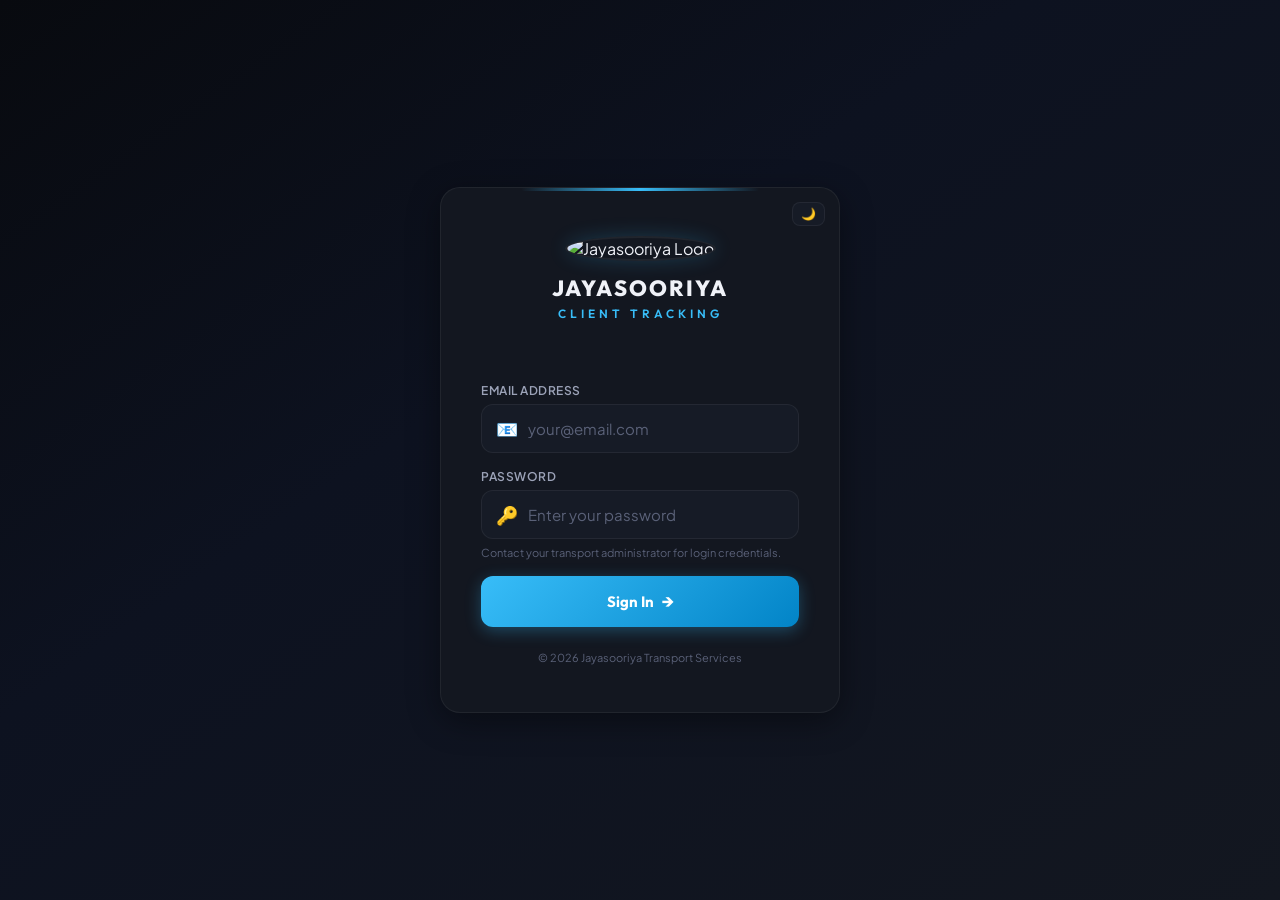
==== client.html @ 134bab6a "Add Client Tracking app and Admin Panel control module" ====
<!DOCTYPE html>
<html lang="en">
<head>
    <meta charset="UTF-8">
    <meta name="viewport" content="width=device-width, initial-scale=1.0, maximum-scale=1.0, user-scalable=no, viewport-fit=cover">
    <meta name="apple-mobile-web-app-capable" content="yes">
    <meta name="mobile-web-app-capable" content="yes">
    <meta name="apple-mobile-web-app-status-bar-style" content="black-translucent">
    <meta name="theme-color" content="#080A0F">
    <meta name="description" content="Jayasooriya Transport — Client Tracking Portal. Track your shipments and lorry arrivals in real-time.">
    <title>Jayasooriya Transport — Client Tracking</title>

    <!-- Google Fonts -->
    <link rel="preconnect" href="https://fonts.googleapis.com">
    <link rel="preconnect" href="https://fonts.gstatic.com" crossorigin>
    <link href="https://fonts.googleapis.com/css2?family=Outfit:wght@400;500;600;700;800;900&family=Plus+Jakarta+Sans:wght@300;400;500;600;700;800&display=swap" rel="stylesheet">

    <!-- Leaflet Map CSS -->
    <link rel="stylesheet" href="https://cdn.jsdelivr.net/npm/leaflet@1.9.4/dist/leaflet.css"/>

    <!-- Client App Stylesheet -->
    <link rel="stylesheet" href="client-styles.css">

    <!-- Wialon Remote API SDK -->
    <script src="https://hst-api.wialon.com/wsdk/script/wialon.js"></script>

    <!-- PWA Manifest & Icons -->
    <link rel="manifest" href="client-manifest.json">
    <link rel="icon" type="image/png" href="https://i.postimg.cc/15hFLyyD/New-Logo-White-BG.png">
    <link rel="apple-touch-icon" href="https://i.postimg.cc/15hFLyyD/New-Logo-White-BG.png">
</head>
<body class="dark-mode">

    <!-- Offline Warning Banner -->
    <div id="offlineWarningBanner" class="offline-banner hidden">
        ⚠️ You are offline. Displaying cached information.
    </div>

    <!-- ==================== LOGIN VIEW ==================== -->
    <div id="loginView" class="view active">
        <div class="login-wrapper">
            <div class="login-card">
                <div class="login-lang-toggle-wrap">
                    <button id="loginThemeToggle" class="theme-toggle-btn" onclick="toggleTheme()">🌙</button>
                </div>

                <div class="login-header">
                    <img src="https://i.postimg.cc/15hFLyyD/New-Logo-White-BG.png" alt="Jayasooriya Logo" class="login-logo">
                    <h1>JAYASOORIYA</h1>
                    <h2>CLIENT TRACKING</h2>
                </div>

                <form id="clientLoginForm" class="login-form">
                    <div id="loginError" class="login-error-msg"></div>

                    <div class="input-group">
                        <label for="loginEmail">Email Address</label>
                        <div class="input-with-icon">
                            <span class="input-icon">📧</span>
                            <input type="email" id="loginEmail" placeholder="your@email.com" required autocomplete="email">
                        </div>
                    </div>

                    <div class="input-group">
                        <label for="loginPassword">Password</label>
                        <div class="input-with-icon">
                            <span class="input-icon">🔑</span>
                            <input type="password" id="loginPassword" placeholder="Enter your password" required autocomplete="current-password">
                        </div>
                        <span class="helper-text">Contact your transport administrator for login credentials.</span>
                    </div>

                    <button type="submit" class="btn btn-primary btn-block">
                        <span>Sign In</span>
                        <span class="btn-arrow">→</span>
                    </button>
                </form>

                <div class="login-footer">
                    <p>© 2026 Jayasooriya Transport Services</p>
                </div>
            </div>
        </div>
    </div>

    <!-- ==================== MAIN APP VIEW ==================== -->
    <div id="appView" class="view">

        <!-- App Header -->
        <header class="app-header">
            <div class="header-top-row">
                <div class="client-profile">
                    <div class="client-avatar" id="clientAvatarIcon">📦</div>
                    <div class="client-info">
                        <span class="client-label">CLIENT PORTAL</span>
                        <span class="client-name-display" id="clientNameDisplay">Loading...</span>
                    </div>
                </div>
                <div class="header-brand">
                    <span class="brand-main">JAYASOORIYA</span>
                    <span class="brand-sub">TRANSPORT</span>
                </div>
            </div>
            <div class="header-action-bar">
                <button class="header-action-btn" onclick="refreshAllData()">
                    <span class="btn-icon">🔄</span>
                    <span>Refresh</span>
                </button>
                <button class="header-action-btn" onclick="toggleTheme()">
                    <span class="btn-icon" id="themeToggleIcon">🌙</span>
                    <span>Theme</span>
                </button>
                <button class="header-action-btn" onclick="confirmLogout()">
                    <span class="btn-icon">🚪</span>
                    <span>Logout</span>
                </button>
            </div>
        </header>

        <!-- Route Tabs -->
        <div class="route-tabs-section">
            <div class="route-tabs" id="routeTabsContainer">
                <button class="route-tab active" data-route="all">All Routes</button>
                <!-- Dynamic route tabs injected here -->
            </div>
        </div>

        <!-- Content Pages -->

        <!-- === TIMELINE PAGE === -->
        <div id="timelinePage" class="content-page active">
            <!-- Vehicle Filter -->
            <div class="vehicle-filter-row" id="vehicleFilterRow">
                <button class="vehicle-chip active" data-vehicle="all">All Vehicles</button>
                <!-- Dynamic vehicle chips -->
            </div>

            <!-- Timeline Section -->
            <div class="timeline-section">
                <div class="section-title">📍 Drop Point Timeline</div>

                <div class="timeline-date-nav">
                    <button class="date-nav-btn" onclick="navigateDate(-1)">◀</button>
                    <span class="date-nav-label" id="timelineDateLabel">Today</span>
                    <button class="date-nav-btn" onclick="navigateDate(1)">▶</button>
                </div>

                <div id="timelineContainer">
                    <div class="loading-state">
                        <div class="loading-icon">🛰️</div>
                        <div>Connecting to GPS tracking...</div>
                    </div>
                </div>
            </div>
        </div>

        <!-- === MAP PAGE === -->
        <div id="mapPage" class="content-page">
            <div class="map-section">
                <div class="section-title">🗺️ Live Vehicle Map</div>
                <div class="map-container">
                    <div id="clientMap"></div>
                    <button class="map-overlay-btn map-fit-btn" onclick="fitMapToVehicles()">
                        🎯 Fit All
                    </button>
                </div>
            </div>

            <!-- Vehicles Section -->
            <div class="vehicles-section">
                <div class="section-title">🚛 Assigned Vehicles</div>
                <div id="vehiclesListContainer">
                    <div class="loading-state">
                        <div class="loading-icon">🔄</div>
                        <div>Loading vehicle data...</div>
                    </div>
                </div>
            </div>
        </div>

        <!-- === HISTORY PAGE === -->
        <div id="historyPage" class="content-page">
            <div class="history-section">
                <div class="section-title">📋 Event History (Last 7 Days)</div>
                <div id="historyContainer">
                    <div class="loading-state">
                        <div class="loading-icon">🔄</div>
                        <div>Loading history...</div>
                    </div>
                </div>
            </div>
        </div>

        <!-- Bottom Navigation -->
        <nav class="bottom-nav">
            <button class="nav-tab active" data-page="timelinePage" onclick="switchClientPage('timelinePage', this)">
                <span class="nav-icon">📍</span>
                <span>Timeline</span>
            </button>
            <button class="nav-tab" data-page="mapPage" onclick="switchClientPage('mapPage', this)">
                <span class="nav-icon">🗺️</span>
                <span>Map</span>
            </button>
            <button class="nav-tab" data-page="historyPage" onclick="switchClientPage('historyPage', this)">
                <span class="nav-icon">📋</span>
                <span>History</span>
            </button>
        </nav>
    </div>

    <!-- Leaflet JS -->
    <script src="https://cdn.jsdelivr.net/npm/leaflet@1.9.4/dist/leaflet.js"></script>

    <!-- Supabase JS -->
    <script src="https://cdn.jsdelivr.net/npm/@supabase/supabase-js@2"></script>

    <!-- Client App Logic -->
    <script src="client.js?v=1"></script>
</body>
</html>
---- client-styles.css ----
/* ============================================================
   CLIENT TRACKING APP — Premium Dark Theme
   Jayasooriya Transport — Client Partner Portal
   ============================================================ */

/* ── CSS Variables ── */
:root {
    --font-display: 'Outfit', 'Plus Jakarta Sans', sans-serif;
    --font-sans: 'Plus Jakarta Sans', 'Inter', system-ui, sans-serif;

    /* Dark Mode (default) */
    --bg-primary: #080A0F;
    --bg-secondary: #0D1017;
    --bg-card: #131720;
    --bg-card-hover: #1A1F2E;
    --bg-input: #161B26;
    --bg-modal: #111621;

    --surface-border: rgba(255, 255, 255, 0.06);
    --surface-border-hover: rgba(255, 255, 255, 0.12);

    --text-primary: #F0F2F8;
    --text-secondary: #9CA3B8;
    --text-muted: #5A6178;

    --brand-red: #D1001F;
    --brand-red-glow: rgba(209, 0, 31, 0.25);
    --accent-blue: #38BDF8;
    --accent-blue-glow: rgba(56, 189, 248, 0.2);
    --accent-green: #00B878;
    --accent-green-glow: rgba(0, 184, 120, 0.2);
    --accent-amber: #FFA000;
    --accent-amber-glow: rgba(255, 160, 0, 0.2);
    --accent-purple: #A78BFA;
    --accent-gray: #6B7280;

    --radius-sm: 8px;
    --radius-md: 12px;
    --radius-lg: 16px;
    --radius-xl: 20px;
    --radius-full: 9999px;

    --shadow-sm: 0 2px 8px rgba(0, 0, 0, 0.2);
    --shadow-md: 0 4px 16px rgba(0, 0, 0, 0.3);
    --shadow-lg: 0 8px 32px rgba(0, 0, 0, 0.4);
    --shadow-glow-red: 0 0 20px rgba(209, 0, 31, 0.3);
    --shadow-glow-blue: 0 0 20px rgba(56, 189, 248, 0.2);
}

/* Light Mode */
body.light-mode {
    --bg-primary: #F5F6FA;
    --bg-secondary: #FFFFFF;
    --bg-card: #FFFFFF;
    --bg-card-hover: #F0F2F8;
    --bg-input: #F0F2F5;
    --bg-modal: #FFFFFF;
    --surface-border: rgba(0, 0, 0, 0.08);
    --surface-border-hover: rgba(0, 0, 0, 0.15);
    --text-primary: #1A1D24;
    --text-secondary: #5A6178;
    --text-muted: #9CA3B8;
}

/* ── Reset & Base ── */
*, *::before, *::after { box-sizing: border-box; margin: 0; padding: 0; }

html {
    font-size: 16px;
    -webkit-text-size-adjust: 100%;
    -webkit-tap-highlight-color: transparent;
}

body {
    font-family: var(--font-sans);
    background: var(--bg-primary);
    color: var(--text-primary);
    min-height: 100vh;
    min-height: 100dvh;
    overflow-x: hidden;
    -webkit-font-smoothing: antialiased;
    -moz-osx-font-smoothing: grayscale;
}

/* Safe areas for notched devices */
body {
    padding-top: env(safe-area-inset-top);
    padding-bottom: env(safe-area-inset-bottom);
    padding-left: env(safe-area-inset-left);
    padding-right: env(safe-area-inset-right);
}

/* ── Views ── */
.view { display: none; }
.view.active { display: block; }

/* ============================================================
   LOGIN VIEW
   ============================================================ */
.login-wrapper {
    display: flex;
    align-items: center;
    justify-content: center;
    min-height: 100vh;
    min-height: 100dvh;
    padding: 20px;
    background: linear-gradient(145deg, #080A0F 0%, #0D1220 40%, #131720 100%);
}

body.light-mode .login-wrapper {
    background: linear-gradient(145deg, #E8EBF0 0%, #F5F6FA 40%, #FFFFFF 100%);
}

.login-card {
    background: var(--bg-card);
    border: 1px solid var(--surface-border);
    border-radius: var(--radius-xl);
    padding: 36px 28px;
    width: 100%;
    max-width: 400px;
    position: relative;
    box-shadow: var(--shadow-lg);
}

.login-card::before {
    content: '';
    position: absolute;
    top: 0; left: 20%; right: 20%; height: 3px;
    background: linear-gradient(90deg, transparent, var(--accent-blue), transparent);
    border-radius: 0 0 var(--radius-sm) var(--radius-sm);
}

.login-lang-toggle-wrap {
    position: absolute;
    top: 14px; right: 14px;
    display: flex; gap: 6px;
}

.login-header {
    text-align: center;
    margin-bottom: 28px;
}

.login-logo {
    width: 72px; height: 72px;
    border-radius: 50%;
    object-fit: cover;
    border: 2px solid var(--surface-border);
    margin-bottom: 14px;
    box-shadow: var(--shadow-glow-blue);
}

.login-header h1 {
    font-family: var(--font-display);
    font-size: 22px;
    font-weight: 800;
    letter-spacing: 2px;
    color: var(--text-primary);
    line-height: 1.2;
}

.login-header h2 {
    font-family: var(--font-display);
    font-size: 12px;
    font-weight: 600;
    letter-spacing: 4px;
    color: var(--accent-blue);
    margin-top: 4px;
}

/* Login Form */
.login-form { display: flex; flex-direction: column; gap: 16px; }

.input-group {
    display: flex; flex-direction: column; gap: 6px;
}

.input-group label {
    font-size: 12px; font-weight: 600;
    color: var(--text-secondary);
    letter-spacing: 0.5px;
    text-transform: uppercase;
}

.input-with-icon {
    display: flex; align-items: center;
    background: var(--bg-input);
    border: 1.5px solid var(--surface-border);
    border-radius: var(--radius-md);
    padding: 0 14px;
    transition: border-color 0.3s, box-shadow 0.3s;
}

.input-with-icon:focus-within {
    border-color: var(--accent-blue);
    box-shadow: 0 0 0 3px var(--accent-blue-glow);
}

.input-icon { font-size: 18px; margin-right: 10px; flex-shrink: 0; }

.input-with-icon input {
    flex: 1; border: none; background: none;
    padding: 14px 0; font-size: 15px;
    color: var(--text-primary);
    font-family: var(--font-sans);
    outline: none;
}

.input-with-icon input::placeholder { color: var(--text-muted); }

.helper-text {
    font-size: 11px; color: var(--text-muted);
    line-height: 1.4;
}

.login-error-msg {
    color: var(--brand-red);
    font-size: 13px; font-weight: 600;
    text-align: center;
    min-height: 18px;
}

/* Buttons */
.btn {
    display: inline-flex; align-items: center; justify-content: center;
    gap: 8px; padding: 14px 20px;
    border: none; border-radius: var(--radius-md);
    font-family: var(--font-display);
    font-size: 15px; font-weight: 700;
    cursor: pointer;
    transition: all 0.3s ease;
    text-decoration: none;
}

.btn-primary {
    background: linear-gradient(135deg, var(--accent-blue), #0284C7);
    color: #fff;
    box-shadow: 0 4px 16px rgba(56, 189, 248, 0.3);
}

.btn-primary:hover {
    transform: translateY(-1px);
    box-shadow: 0 6px 24px rgba(56, 189, 248, 0.4);
}

.btn-primary:active { transform: translateY(0); }

.btn-block { width: 100%; }

.btn-arrow { font-size: 18px; transition: transform 0.3s; }
.btn:hover .btn-arrow { transform: translateX(3px); }

.login-footer {
    text-align: center; margin-top: 24px;
    font-size: 11px; color: var(--text-muted);
}

.theme-toggle-btn, .lang-toggle-btn {
    background: var(--bg-input);
    border: 1px solid var(--surface-border);
    border-radius: var(--radius-sm);
    padding: 4px 8px; font-size: 12px;
    color: var(--text-secondary);
    cursor: pointer;
    transition: all 0.2s;
}

.theme-toggle-btn:hover, .lang-toggle-btn:hover {
    background: var(--bg-card-hover);
    border-color: var(--surface-border-hover);
}

/* ============================================================
   APP HEADER
   ============================================================ */
.app-header {
    background: var(--bg-secondary);
    border-bottom: 1px solid var(--surface-border);
    padding: 14px 16px 10px;
    position: sticky; top: 0;
    z-index: 100;
}

.header-top-row {
    display: flex; align-items: center;
    justify-content: space-between;
    margin-bottom: 10px;
}

.client-profile {
    display: flex; align-items: center; gap: 12px;
}

.client-avatar {
    width: 42px; height: 42px;
    border-radius: 50%;
    background: linear-gradient(135deg, var(--accent-blue), #0284C7);
    display: flex; align-items: center; justify-content: center;
    font-size: 20px; font-weight: 800;
    color: #fff;
    flex-shrink: 0;
    border: 2px solid rgba(56, 189, 248, 0.3);
}

.client-info {
    display: flex; flex-direction: column; gap: 2px;
}

.client-label {
    font-size: 10px; font-weight: 600;
    color: var(--accent-blue);
    letter-spacing: 1.5px;
    text-transform: uppercase;
}

.client-name-display {
    font-family: var(--font-display);
    font-size: 16px; font-weight: 700;
    color: var(--text-primary);
    line-height: 1.2;
}

.header-brand {
    text-align: right;
}

.header-brand .brand-main {
    font-family: var(--font-display);
    font-size: 14px; font-weight: 800;
    letter-spacing: 1.5px;
    color: var(--text-primary);
    display: block;
}

.header-brand .brand-sub {
    font-family: var(--font-display);
    font-size: 9px; font-weight: 600;
    letter-spacing: 3px;
    color: var(--text-muted);
    display: block;
}

/* Header Action Bar */
.header-action-bar {
    display: flex; gap: 6px;
    overflow-x: auto;
    -webkit-overflow-scrolling: touch;
    padding-bottom: 2px;
}

.header-action-btn {
    display: flex; align-items: center; gap: 5px;
    padding: 7px 12px;
    background: var(--bg-card);
    border: 1px solid var(--surface-border);
    border-radius: var(--radius-full);
    font-size: 12px; font-weight: 600;
    color: var(--text-secondary);
    cursor: pointer;
    white-space: nowrap;
    transition: all 0.2s;
    flex-shrink: 0;
}

.header-action-btn:hover {
    background: var(--bg-card-hover);
    border-color: var(--surface-border-hover);
    color: var(--text-primary);
}

.header-action-btn .btn-icon { font-size: 14px; }

/* ============================================================
   ROUTE TABS
   ============================================================ */
.route-tabs-section {
    padding: 12px 16px 0;
    background: var(--bg-secondary);
    border-bottom: 1px solid var(--surface-border);
}

.route-tabs {
    display: flex; gap: 4px;
    overflow-x: auto;
    -webkit-overflow-scrolling: touch;
    padding-bottom: 12px;
}

.route-tab {
    padding: 8px 16px;
    background: var(--bg-card);
    border: 1.5px solid var(--surface-border);
    border-radius: var(--radius-full);
    font-family: var(--font-display);
    font-size: 13px; font-weight: 600;
    color: var(--text-secondary);
    cursor: pointer;
    white-space: nowrap;
    transition: all 0.3s;
    flex-shrink: 0;
}

.route-tab:hover {
    background: var(--bg-card-hover);
    border-color: var(--surface-border-hover);
}

.route-tab.active {
    background: linear-gradient(135deg, var(--accent-blue), #0284C7);
    border-color: transparent;
    color: #fff;
    box-shadow: 0 2px 12px rgba(56, 189, 248, 0.3);
}

/* ============================================================
   VEHICLE STATUS CARDS
   ============================================================ */
.vehicles-section {
    padding: 16px;
}

.section-title {
    font-family: var(--font-display);
    font-size: 14px; font-weight: 700;
    color: var(--text-secondary);
    letter-spacing: 0.5px;
    margin-bottom: 12px;
    display: flex; align-items: center; gap: 6px;
}

.vehicle-status-card {
    background: var(--bg-card);
    border: 1.5px solid var(--surface-border);
    border-radius: var(--radius-lg);
    padding: 16px;
    margin-bottom: 12px;
    transition: all 0.3s;
    position: relative;
    overflow: hidden;
}

.vehicle-status-card::before {
    content: '';
    position: absolute;
    top: 0; left: 0; right: 0; height: 3px;
    border-radius: var(--radius-lg) var(--radius-lg) 0 0;
}

.vehicle-status-card.moving::before {
    background: linear-gradient(90deg, transparent, var(--accent-green), transparent);
    animation: shimmer 2.5s ease-in-out infinite;
}

.vehicle-status-card.idle::before {
    background: linear-gradient(90deg, transparent, var(--accent-amber), transparent);
}

.vehicle-status-card.offline::before {
    background: linear-gradient(90deg, transparent, var(--accent-gray), transparent);
}

@keyframes shimmer { 0%, 100% { opacity: 0.5; } 50% { opacity: 1; } }

.vehicle-card-header {
    display: flex; align-items: center;
    justify-content: space-between;
    margin-bottom: 10px;
}

.vehicle-plate {
    font-family: var(--font-display);
    font-size: 18px; font-weight: 800;
    color: var(--text-primary);
}

.vehicle-speed {
    font-family: var(--font-display);
    font-size: 16px; font-weight: 800;
    padding: 3px 10px;
    border-radius: var(--radius-full);
    line-height: 1;
}

.vehicle-speed.moving {
    color: var(--accent-green);
    background: var(--accent-green-glow);
}

.vehicle-speed.idle {
    color: var(--accent-amber);
    background: var(--accent-amber-glow);
}

.vehicle-speed.offline {
    color: var(--accent-gray);
    background: rgba(107, 114, 128, 0.15);
}

.vehicle-location {
    font-size: 13px;
    color: var(--text-secondary);
    margin-bottom: 8px;
    display: flex; align-items: flex-start; gap: 4px;
}

.vehicle-status-badge {
    display: inline-flex; align-items: center; gap: 4px;
    padding: 3px 10px;
    border-radius: var(--radius-full);
    font-size: 11px; font-weight: 700;
    letter-spacing: 0.5px;
    text-transform: uppercase;
}

.badge-moving {
    background: var(--accent-green-glow);
    color: var(--accent-green);
}

.badge-idle {
    background: var(--accent-amber-glow);
    color: var(--accent-amber);
}

.badge-offline {
    background: rgba(107, 114, 128, 0.15);
    color: var(--accent-gray);
}

.vehicle-map-btn {
    padding: 6px 12px;
    background: var(--bg-input);
    border: 1px solid var(--surface-border);
    border-radius: var(--radius-sm);
    font-size: 12px; font-weight: 600;
    color: var(--accent-blue);
    cursor: pointer;
    transition: all 0.2s;
}

.vehicle-map-btn:hover {
    background: var(--accent-blue-glow);
    border-color: var(--accent-blue);
}

/* ============================================================
   ROUTE TIMELINE
   ============================================================ */
.timeline-section {
    padding: 0 16px 16px;
}

.timeline-date-nav {
    display: flex; align-items: center;
    justify-content: space-between;
    margin-bottom: 14px;
    padding: 8px 0;
}

.date-nav-btn {
    background: var(--bg-card);
    border: 1px solid var(--surface-border);
    border-radius: var(--radius-sm);
    padding: 6px 12px;
    font-size: 18px;
    color: var(--text-secondary);
    cursor: pointer;
    transition: all 0.2s;
}

.date-nav-btn:hover {
    background: var(--bg-card-hover);
    color: var(--text-primary);
}

.date-nav-label {
    font-family: var(--font-display);
    font-size: 14px; font-weight: 700;
    color: var(--text-primary);
}

.timeline-container {
    position: relative;
    padding-left: 28px;
}

.timeline-line {
    position: absolute;
    left: 10px; top: 0; bottom: 0;
    width: 2px;
    background: linear-gradient(to bottom, var(--accent-blue) 0%, var(--surface-border) 100%);
    border-radius: 2px;
}

.timeline-item {
    position: relative;
    margin-bottom: 16px;
    padding-left: 8px;
}

.timeline-dot {
    position: absolute;
    left: -24px; top: 8px;
    width: 16px; height: 16px;
    border-radius: 50%;
    border: 3px solid var(--bg-primary);
    z-index: 1;
}

.timeline-dot.departed {
    background: var(--accent-green);
    box-shadow: 0 0 8px var(--accent-green-glow);
}

.timeline-dot.waiting {
    background: var(--accent-blue);
    box-shadow: 0 0 8px var(--accent-blue-glow);
    animation: pulse-dot 2s ease-in-out infinite;
}

.timeline-dot.entered {
    background: var(--accent-amber);
    box-shadow: 0 0 8px var(--accent-amber-glow);
}

.timeline-dot.approaching {
    background: var(--text-muted);
}

.timeline-dot.pending {
    background: var(--bg-input);
    border-color: var(--surface-border);
}

@keyframes pulse-dot {
    0%, 100% { box-shadow: 0 0 8px var(--accent-blue-glow); }
    50% { box-shadow: 0 0 20px rgba(56, 189, 248, 0.5); }
}

.timeline-card {
    background: var(--bg-card);
    border: 1.5px solid var(--surface-border);
    border-radius: var(--radius-md);
    padding: 14px;
    transition: all 0.3s;
}

.timeline-card:hover {
    border-color: var(--surface-border-hover);
    background: var(--bg-card-hover);
}

.timeline-card.active {
    border-color: var(--accent-blue);
    box-shadow: 0 0 16px var(--accent-blue-glow);
}

.timeline-point-name {
    font-family: var(--font-display);
    font-size: 15px; font-weight: 700;
    color: var(--text-primary);
    margin-bottom: 4px;
}

.timeline-point-route {
    font-size: 11px; font-weight: 600;
    color: var(--text-muted);
    letter-spacing: 0.5px;
    text-transform: uppercase;
    margin-bottom: 8px;
}

.timeline-times {
    display: grid;
    grid-template-columns: repeat(3, 1fr);
    gap: 8px;
}

.timeline-time-block {
    text-align: center;
}

.time-label {
    font-size: 9px; font-weight: 700;
    color: var(--text-muted);
    letter-spacing: 1px;
    text-transform: uppercase;
    margin-bottom: 2px;
}

.time-value {
    font-family: var(--font-display);
    font-size: 16px; font-weight: 800;
    color: var(--text-primary);
}

.time-value.green { color: var(--accent-green); }
.time-value.blue { color: var(--accent-blue); }
.time-value.amber { color: var(--accent-amber); }
.time-value.muted { color: var(--text-muted); font-size: 12px; }

.timeline-status-badge {
    display: inline-flex; align-items: center; gap: 4px;
    padding: 3px 10px;
    border-radius: var(--radius-full);
    font-size: 10px; font-weight: 700;
    letter-spacing: 0.5px;
    text-transform: uppercase;
    margin-top: 8px;
}

.timeline-status-badge.departed {
    background: var(--accent-green-glow);
    color: var(--accent-green);
}

.timeline-status-badge.waiting {
    background: var(--accent-blue-glow);
    color: var(--accent-blue);
    animation: pulse-badge 2s ease-in-out infinite;
}

.timeline-status-badge.entered {
    background: var(--accent-amber-glow);
    color: var(--accent-amber);
}

.timeline-status-badge.approaching {
    background: rgba(167, 139, 250, 0.15);
    color: var(--accent-purple);
}

.timeline-status-badge.pending {
    background: rgba(107, 114, 128, 0.1);
    color: var(--text-muted);
}

@keyframes pulse-badge {
    0%, 100% { opacity: 1; }
    50% { opacity: 0.7; }
}

/* ============================================================
   MAP VIEW
   ============================================================ */
.map-section {
    padding: 16px;
}

.map-container {
    width: 100%;
    height: 350px;
    border-radius: var(--radius-lg);
    overflow: hidden;
    border: 1.5px solid var(--surface-border);
    position: relative;
}

#clientMap {
    width: 100%; height: 100%;
    z-index: 1;
}

.map-overlay-btn {
    position: absolute;
    z-index: 100;
    background: var(--bg-card);
    border: 1px solid var(--surface-border);
    border-radius: var(--radius-sm);
    padding: 8px 12px;
    font-size: 12px; font-weight: 600;
    color: var(--text-secondary);
    cursor: pointer;
    transition: all 0.2s;
    box-shadow: var(--shadow-sm);
}

.map-overlay-btn:hover {
    background: var(--bg-card-hover);
    color: var(--text-primary);
}

.map-fit-btn {
    bottom: 12px; right: 12px;
}

/* ============================================================
   HISTORY VIEW
   ============================================================ */
.history-section {
    padding: 16px;
}

.history-day-group {
    margin-bottom: 20px;
}

.history-day-header {
    font-family: var(--font-display);
    font-size: 13px; font-weight: 700;
    color: var(--text-secondary);
    padding: 8px 0;
    border-bottom: 1px solid var(--surface-border);
    margin-bottom: 10px;
    display: flex; align-items: center; gap: 6px;
}

.history-event-card {
    background: var(--bg-card);
    border: 1px solid var(--surface-border);
    border-radius: var(--radius-md);
    padding: 12px 14px;
    margin-bottom: 8px;
    display: flex; align-items: center; gap: 12px;
}

.history-event-dot {
    width: 10px; height: 10px;
    border-radius: 50%;
    flex-shrink: 0;
}

.history-event-dot.departed { background: var(--accent-green); }
.history-event-dot.waiting { background: var(--accent-blue); }

.history-event-info {
    flex: 1;
}

.history-event-name {
    font-size: 14px; font-weight: 700;
    color: var(--text-primary);
}

.history-event-times {
    font-size: 12px; color: var(--text-secondary);
    margin-top: 2px;
    display: flex; gap: 12px; flex-wrap: wrap;
}

.history-event-vehicle {
    font-size: 11px; font-weight: 600;
    color: var(--accent-blue);
    margin-top: 2px;
}

/* ============================================================
   BOTTOM NAV
   ============================================================ */
.bottom-nav {
    position: fixed;
    bottom: 0; left: 0; right: 0;
    background: var(--bg-secondary);
    border-top: 1px solid var(--surface-border);
    display: flex;
    z-index: 200;
    padding-bottom: env(safe-area-inset-bottom);
    box-shadow: 0 -4px 16px rgba(0, 0, 0, 0.2);
}

.nav-tab {
    flex: 1;
    display: flex; flex-direction: column;
    align-items: center; justify-content: center;
    padding: 8px 4px;
    font-size: 10px; font-weight: 600;
    color: var(--text-muted);
    cursor: pointer;
    transition: all 0.2s;
    border: none; background: none;
    gap: 2px;
    position: relative;
}

.nav-tab .nav-icon { font-size: 20px; }

.nav-tab.active {
    color: var(--accent-blue);
}

.nav-tab.active::before {
    content: '';
    position: absolute;
    top: 0; left: 20%; right: 20%;
    height: 3px;
    background: var(--accent-blue);
    border-radius: 0 0 3px 3px;
}

.nav-tab:hover { color: var(--text-secondary); }

/* ============================================================
   CONTENT PAGES
   ============================================================ */
.content-page { display: none; padding-bottom: 80px; }
.content-page.active { display: block; }

/* ============================================================
   LOADING & EMPTY STATES
   ============================================================ */
.loading-state {
    text-align: center;
    padding: 40px 20px;
    color: var(--text-muted);
    font-size: 14px;
}

.loading-state .loading-icon {
    font-size: 32px;
    margin-bottom: 12px;
    animation: spin 2s linear infinite;
}

@keyframes spin { to { transform: rotate(360deg); } }

.empty-state {
    text-align: center;
    padding: 40px 20px;
    color: var(--text-muted);
}

.empty-state .empty-icon {
    font-size: 48px;
    margin-bottom: 12px;
    opacity: 0.5;
}

.empty-state .empty-text {
    font-size: 14px; font-weight: 600;
    color: var(--text-secondary);
    margin-bottom: 4px;
}

.empty-state .empty-sub {
    font-size: 12px;
    color: var(--text-muted);
}

/* ============================================================
   TOAST NOTIFICATIONS
   ============================================================ */
.client-toast-container {
    position: fixed;
    bottom: 80px; left: 50%;
    transform: translateX(-50%);
    z-index: 99999;
    display: flex; flex-direction: column;
    gap: 8px; align-items: center;
    pointer-events: none;
}

.client-toast {
    padding: 12px 20px;
    border-radius: var(--radius-md);
    font-size: 14px; font-weight: 600;
    color: #fff;
    box-shadow: var(--shadow-md);
    animation: toastIn 0.3s ease;
    max-width: 320px;
    text-align: center;
    pointer-events: auto;
}

.client-toast.success { background: linear-gradient(135deg, #00B878, #007A54); }
.client-toast.error { background: linear-gradient(135deg, #D1001F, #8B0000); }
.client-toast.info { background: linear-gradient(135deg, #0072CE, #004A8F); }
.client-toast.fade-out { animation: toastOut 0.3s ease forwards; }

@keyframes toastIn { from { opacity: 0; transform: translateY(16px); } to { opacity: 1; transform: translateY(0); } }
@keyframes toastOut { from { opacity: 1; } to { opacity: 0; transform: translateY(16px); } }

/* ============================================================
   VEHICLE SELECT (for filter/route)
   ============================================================ */
.vehicle-filter-row {
    padding: 0 16px 12px;
    display: flex; gap: 8px;
    overflow-x: auto;
}

.vehicle-chip {
    padding: 6px 14px;
    background: var(--bg-card);
    border: 1.5px solid var(--surface-border);
    border-radius: var(--radius-full);
    font-size: 12px; font-weight: 600;
    color: var(--text-secondary);
    cursor: pointer;
    white-space: nowrap;
    transition: all 0.3s;
    flex-shrink: 0;
}

.vehicle-chip:hover {
    background: var(--bg-card-hover);
}

.vehicle-chip.active {
    background: var(--accent-blue-glow);
    border-color: var(--accent-blue);
    color: var(--accent-blue);
}

/* ============================================================
   RESPONSIVE
   ============================================================ */
@media (min-width: 768px) {
    .login-card { padding: 48px 40px; }
    .map-container { height: 450px; }
    .timeline-times { grid-template-columns: repeat(3, 1fr); }

    .content-page {
        max-width: 700px;
        margin: 0 auto;
    }
}

@media (min-width: 1200px) {
    .content-page { max-width: 900px; }
    .map-container { height: 500px; }
}

/* ============================================================
   SCROLLBAR
   ============================================================ */
::-webkit-scrollbar { width: 4px; height: 4px; }
::-webkit-scrollbar-track { background: transparent; }
::-webkit-scrollbar-thumb { background: rgba(255, 255, 255, 0.1); border-radius: 4px; }
body.light-mode ::-webkit-scrollbar-thumb { background: rgba(0, 0, 0, 0.15); }

/* Offline Banner */
.offline-banner {
    background: linear-gradient(135deg, #E07B00, #B35E00);
    color: #fff;
    text-align: center;
    padding: 8px 16px;
    font-size: 13px;
    font-weight: 600;
    position: sticky; top: 0;
    z-index: 1000;
}

.offline-banner.hidden { display: none; }
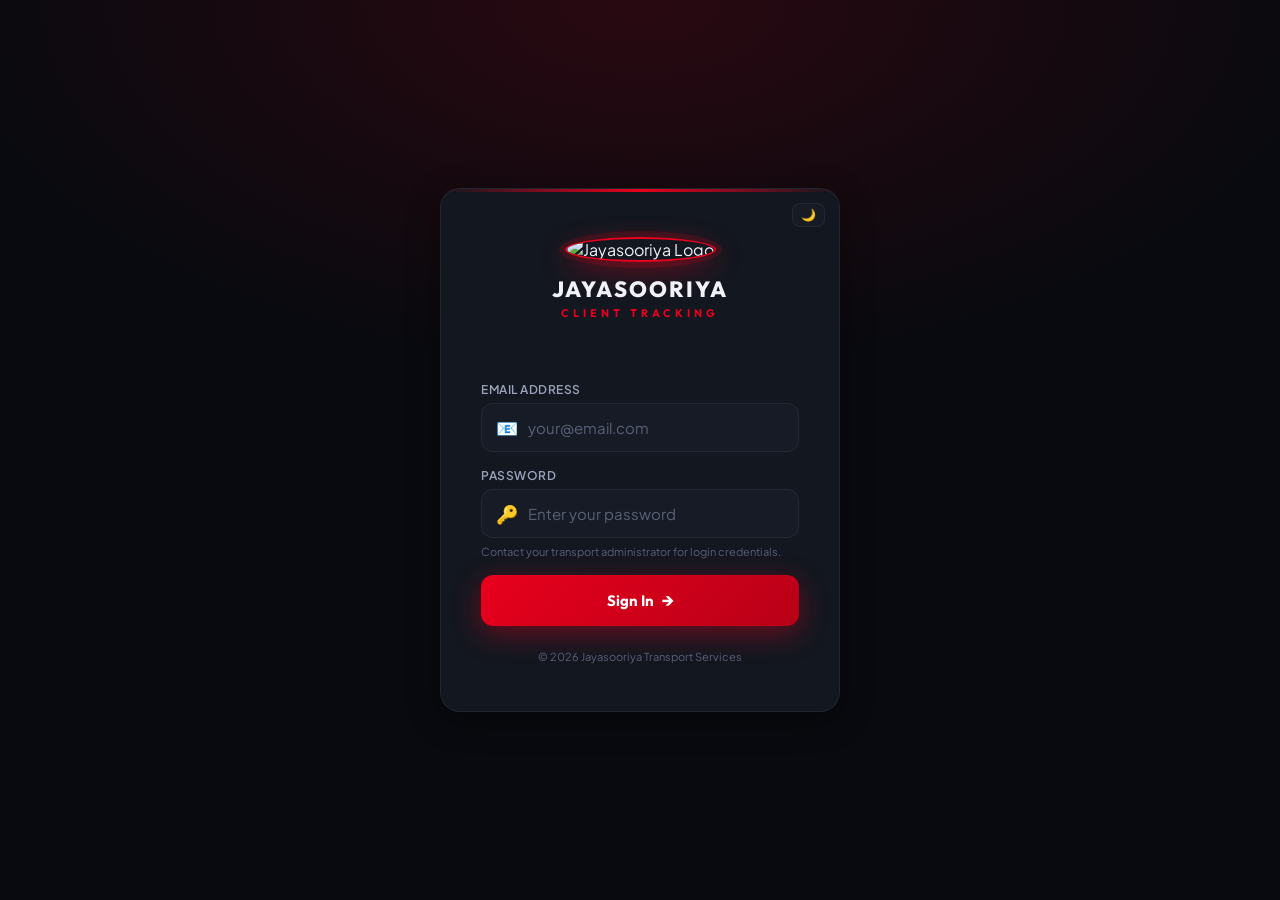
==== commit 4d52400c: "New Client App Created" ====
--- a/client.html
+++ b/client.html
@@ -20,9 +20,6 @@
 
     <!-- Client App Stylesheet -->
     <link rel="stylesheet" href="client-styles.css">
-
-    <!-- Wialon Remote API SDK -->
-    <script src="https://hst-api.wialon.com/wsdk/script/wialon.js"></script>
 
     <!-- PWA Manifest & Icons -->
     <link rel="manifest" href="client-manifest.json">
@@ -215,6 +212,6 @@
     <script src="https://cdn.jsdelivr.net/npm/@supabase/supabase-js@2"></script>
 
     <!-- Client App Logic -->
-    <script src="client.js?v=1"></script>
+    <script src="client.js?v=20"></script>
 </body>
 </html>
--- a/client-styles.css
+++ b/client-styles.css
@@ -23,14 +23,19 @@
     --text-secondary: #9CA3B8;
     --text-muted: #5A6178;
 
-    --brand-red: #D1001F;
-    --brand-red-glow: rgba(209, 0, 31, 0.25);
+    /* Authentic Jayasooriya Red Theme */
+    --brand-red: #E8001D;
+    --brand-red-light: #FF1F3A;
+    --brand-red-dark: #B80017;
+    --brand-red-dim: rgba(232, 0, 29, 0.15);
+    --brand-red-glow: rgba(232, 0, 29, 0.35);
+
     --accent-blue: #38BDF8;
     --accent-blue-glow: rgba(56, 189, 248, 0.2);
-    --accent-green: #00B878;
-    --accent-green-glow: rgba(0, 184, 120, 0.2);
-    --accent-amber: #FFA000;
-    --accent-amber-glow: rgba(255, 160, 0, 0.2);
+    --accent-green: #00D68F;
+    --accent-green-glow: rgba(0, 214, 143, 0.2);
+    --accent-amber: #FFB300;
+    --accent-amber-glow: rgba(255, 179, 0, 0.2);
     --accent-purple: #A78BFA;
     --accent-gray: #6B7280;
 
@@ -43,7 +48,7 @@
     --shadow-sm: 0 2px 8px rgba(0, 0, 0, 0.2);
     --shadow-md: 0 4px 16px rgba(0, 0, 0, 0.3);
     --shadow-lg: 0 8px 32px rgba(0, 0, 0, 0.4);
-    --shadow-glow-red: 0 0 20px rgba(209, 0, 31, 0.3);
+    --shadow-glow-red: 0 8px 28px rgba(232, 0, 29, 0.4);
     --shadow-glow-blue: 0 0 20px rgba(56, 189, 248, 0.2);
 }
 
@@ -60,6 +65,10 @@
     --text-primary: #1A1D24;
     --text-secondary: #5A6178;
     --text-muted: #9CA3B8;
+
+    --brand-red: #D1001F;
+    --brand-red-light: #E8102F;
+    --brand-red-glow: rgba(209, 0, 31, 0.20);
 }
 
 /* ── Reset & Base ── */
@@ -104,11 +113,11 @@
     min-height: 100vh;
     min-height: 100dvh;
     padding: 20px;
-    background: linear-gradient(145deg, #080A0F 0%, #0D1220 40%, #131720 100%);
+    background: radial-gradient(ellipse 80% 60% at 50% 0%, rgba(232,0,29,0.15) 0%, transparent 70%), var(--bg-primary);
 }
 
 body.light-mode .login-wrapper {
-    background: linear-gradient(145deg, #E8EBF0 0%, #F5F6FA 40%, #FFFFFF 100%);
+    background: radial-gradient(ellipse 80% 60% at 50% 0%, rgba(209,0,31,0.08) 0%, transparent 70%), var(--bg-primary);
 }
 
 .login-card {
@@ -125,9 +134,9 @@
 .login-card::before {
     content: '';
     position: absolute;
-    top: 0; left: 20%; right: 20%; height: 3px;
-    background: linear-gradient(90deg, transparent, var(--accent-blue), transparent);
-    border-radius: 0 0 var(--radius-sm) var(--radius-sm);
+    top: 0; left: 0; right: 0; height: 3px;
+    background: linear-gradient(90deg, transparent, var(--brand-red), transparent);
+    border-radius: var(--radius-xl) var(--radius-xl) 0 0;
 }
 
 .login-lang-toggle-wrap {
@@ -142,12 +151,12 @@
 }
 
 .login-logo {
-    width: 72px; height: 72px;
+    width: 76px; height: 76px;
     border-radius: 50%;
     object-fit: cover;
-    border: 2px solid var(--surface-border);
+    border: 2.5px solid var(--brand-red);
     margin-bottom: 14px;
-    box-shadow: var(--shadow-glow-blue);
+    box-shadow: var(--shadow-glow-red), 0 0 0 6px var(--brand-red-dim);
 }
 
 .login-header h1 {
@@ -161,11 +170,12 @@
 
 .login-header h2 {
     font-family: var(--font-display);
-    font-size: 12px;
-    font-weight: 600;
+    font-size: 11px;
+    font-weight: 700;
     letter-spacing: 4px;
-    color: var(--accent-blue);
+    color: var(--brand-red);
     margin-top: 4px;
+    text-transform: uppercase;
 }
 
 /* Login Form */
@@ -192,8 +202,8 @@
 }
 
 .input-with-icon:focus-within {
-    border-color: var(--accent-blue);
-    box-shadow: 0 0 0 3px var(--accent-blue-glow);
+    border-color: var(--brand-red);
+    box-shadow: 0 0 0 3px var(--brand-red-dim);
 }
 
 .input-icon { font-size: 18px; margin-right: 10px; flex-shrink: 0; }
@@ -214,7 +224,7 @@
 }
 
 .login-error-msg {
-    color: var(--brand-red);
+    color: var(--brand-red-light);
     font-size: 13px; font-weight: 600;
     text-align: center;
     min-height: 18px;
@@ -233,14 +243,15 @@
 }
 
 .btn-primary {
-    background: linear-gradient(135deg, var(--accent-blue), #0284C7);
+    background: linear-gradient(135deg, var(--brand-red), var(--brand-red-dark));
     color: #fff;
-    box-shadow: 0 4px 16px rgba(56, 189, 248, 0.3);
+    box-shadow: var(--shadow-glow-red);
 }
 
 .btn-primary:hover {
+    background: linear-gradient(135deg, var(--brand-red-light), var(--brand-red));
     transform: translateY(-1px);
-    box-shadow: 0 6px 24px rgba(56, 189, 248, 0.4);
+    box-shadow: 0 10px 28px rgba(232, 0, 29, 0.5);
 }
 
 .btn-primary:active { transform: translateY(0); }
@@ -294,12 +305,13 @@
 .client-avatar {
     width: 42px; height: 42px;
     border-radius: 50%;
-    background: linear-gradient(135deg, var(--accent-blue), #0284C7);
+    background: linear-gradient(135deg, var(--brand-red), var(--brand-red-dark));
     display: flex; align-items: center; justify-content: center;
     font-size: 20px; font-weight: 800;
     color: #fff;
     flex-shrink: 0;
-    border: 2px solid rgba(56, 189, 248, 0.3);
+    border: 2px solid rgba(232, 0, 29, 0.4);
+    box-shadow: 0 4px 14px rgba(232, 0, 29, 0.3);
 }
 
 .client-info {
@@ -307,8 +319,8 @@
 }
 
 .client-label {
-    font-size: 10px; font-weight: 600;
-    color: var(--accent-blue);
+    font-size: 10px; font-weight: 700;
+    color: var(--brand-red-light);
     letter-spacing: 1.5px;
     text-transform: uppercase;
 }
@@ -326,15 +338,16 @@
 
 .header-brand .brand-main {
     font-family: var(--font-display);
-    font-size: 14px; font-weight: 800;
+    font-size: 14px; font-weight: 900;
     letter-spacing: 1.5px;
-    color: var(--text-primary);
+    color: #FF1A35;
+    text-shadow: 0 0 10px rgba(255, 26, 53, 0.35);
     display: block;
 }
 
 .header-brand .brand-sub {
     font-family: var(--font-display);
-    font-size: 9px; font-weight: 600;
+    font-size: 9px; font-weight: 700;
     letter-spacing: 3px;
     color: var(--text-muted);
     display: block;
@@ -406,10 +419,10 @@
 }
 
 .route-tab.active {
-    background: linear-gradient(135deg, var(--accent-blue), #0284C7);
+    background: linear-gradient(135deg, var(--brand-red), var(--brand-red-dark));
     border-color: transparent;
     color: #fff;
-    box-shadow: 0 2px 12px rgba(56, 189, 248, 0.3);
+    box-shadow: 0 4px 16px rgba(232, 0, 29, 0.35);
 }
 
 /* ============================================================
@@ -533,14 +546,14 @@
     border: 1px solid var(--surface-border);
     border-radius: var(--radius-sm);
     font-size: 12px; font-weight: 600;
-    color: var(--accent-blue);
+    color: var(--brand-red-light);
     cursor: pointer;
     transition: all 0.2s;
 }
 
 .vehicle-map-btn:hover {
-    background: var(--accent-blue-glow);
-    border-color: var(--accent-blue);
+    background: var(--brand-red-dim);
+    border-color: var(--brand-red);
 }
 
 /* ============================================================
@@ -588,7 +601,7 @@
     position: absolute;
     left: 10px; top: 0; bottom: 0;
     width: 2px;
-    background: linear-gradient(to bottom, var(--accent-blue) 0%, var(--surface-border) 100%);
+    background: linear-gradient(to bottom, var(--brand-red) 0%, var(--surface-border) 100%);
     border-radius: 2px;
 }
 
@@ -613,8 +626,8 @@
 }
 
 .timeline-dot.waiting {
-    background: var(--accent-blue);
-    box-shadow: 0 0 8px var(--accent-blue-glow);
+    background: var(--brand-red);
+    box-shadow: 0 0 8px var(--brand-red-glow);
     animation: pulse-dot 2s ease-in-out infinite;
 }
 
@@ -632,9 +645,20 @@
     border-color: var(--surface-border);
 }
 
+.timeline-dot.grace {
+    background: #f1c40f;
+    box-shadow: 0 0 8px rgba(241, 196, 15, 0.3);
+    animation: pulse-dot-grace 1.5s ease-in-out infinite;
+}
+
+@keyframes pulse-dot-grace {
+    0%, 100% { box-shadow: 0 0 8px rgba(241, 196, 15, 0.3); opacity: 0.7; }
+    50% { box-shadow: 0 0 14px rgba(241, 196, 15, 0.5); opacity: 1; }
+}
+
 @keyframes pulse-dot {
-    0%, 100% { box-shadow: 0 0 8px var(--accent-blue-glow); }
-    50% { box-shadow: 0 0 20px rgba(56, 189, 248, 0.5); }
+    0%, 100% { box-shadow: 0 0 8px var(--brand-red-glow); }
+    50% { box-shadow: 0 0 20px rgba(232, 0, 29, 0.6); }
 }
 
 .timeline-card {
@@ -651,8 +675,8 @@
 }
 
 .timeline-card.active {
-    border-color: var(--accent-blue);
-    box-shadow: 0 0 16px var(--accent-blue-glow);
+    border-color: var(--brand-red);
+    box-shadow: 0 0 16px var(--brand-red-dim);
 }
 
 .timeline-point-name {
@@ -695,7 +719,7 @@
 }
 
 .time-value.green { color: var(--accent-green); }
-.time-value.blue { color: var(--accent-blue); }
+.time-value.blue { color: var(--brand-red-light); }
 .time-value.amber { color: var(--accent-amber); }
 .time-value.muted { color: var(--text-muted); font-size: 12px; }
 
@@ -715,8 +739,8 @@
 }
 
 .timeline-status-badge.waiting {
-    background: var(--accent-blue-glow);
-    color: var(--accent-blue);
+    background: var(--brand-red-dim);
+    color: var(--brand-red-light);
     animation: pulse-badge 2s ease-in-out infinite;
 }
 
@@ -733,6 +757,12 @@
 .timeline-status-badge.pending {
     background: rgba(107, 114, 128, 0.1);
     color: var(--text-muted);
+}
+
+.timeline-status-badge.grace {
+    background: rgba(241, 196, 15, 0.12);
+    color: #f1c40f;
+    animation: pulse-badge 2s ease-in-out infinite;
 }
 
 @keyframes pulse-badge {
@@ -821,7 +851,7 @@
 }
 
 .history-event-dot.departed { background: var(--accent-green); }
-.history-event-dot.waiting { background: var(--accent-blue); }
+.history-event-dot.waiting { background: var(--brand-red); }
 
 .history-event-info {
     flex: 1;
@@ -840,7 +870,7 @@
 
 .history-event-vehicle {
     font-size: 11px; font-weight: 600;
-    color: var(--accent-blue);
+    color: var(--brand-red-light);
     margin-top: 2px;
 }
 
@@ -875,7 +905,7 @@
 .nav-tab .nav-icon { font-size: 20px; }
 
 .nav-tab.active {
-    color: var(--accent-blue);
+    color: var(--brand-red-light);
 }
 
 .nav-tab.active::before {
@@ -883,8 +913,9 @@
     position: absolute;
     top: 0; left: 20%; right: 20%;
     height: 3px;
-    background: var(--accent-blue);
+    background: var(--brand-red);
     border-radius: 0 0 3px 3px;
+    box-shadow: 0 0 8px var(--brand-red-glow);
 }
 
 .nav-tab:hover { color: var(--text-secondary); }
@@ -996,9 +1027,11 @@
 }
 
 .vehicle-chip.active {
-    background: var(--accent-blue-glow);
-    border-color: var(--accent-blue);
-    color: var(--accent-blue);
+    background: var(--brand-red-dim);
+    border-color: var(--brand-red);
+    color: var(--brand-red-light);
+    font-weight: 700;
+    box-shadow: 0 2px 10px rgba(232, 0, 29, 0.25);
 }
 
 /* ============================================================
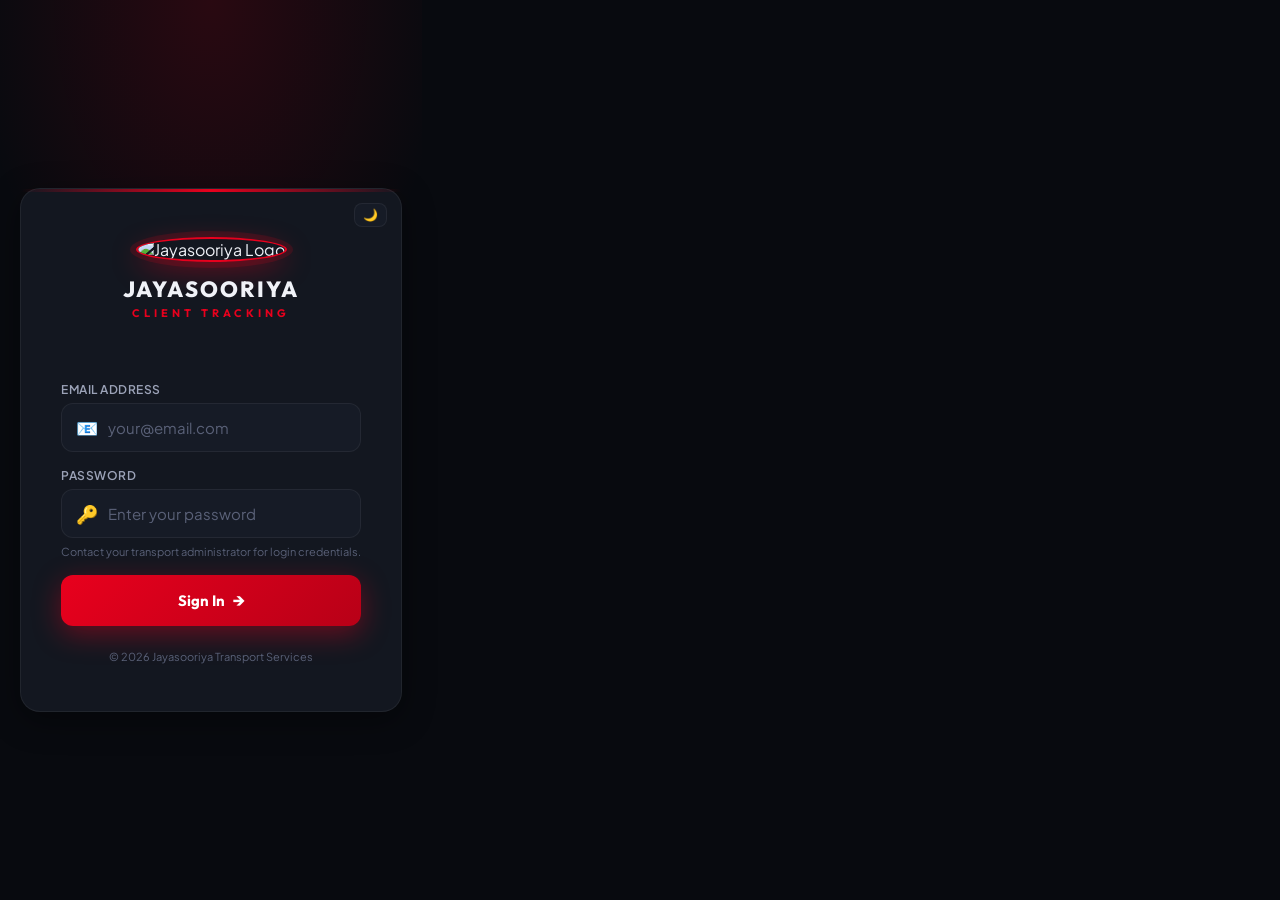
==== commit f424dcf6: "Map API updated" ====
--- a/client.html
+++ b/client.html
@@ -23,8 +23,8 @@
 
     <!-- PWA Manifest & Icons -->
     <link rel="manifest" href="client-manifest.json">
-    <link rel="icon" type="image/png" href="https://i.postimg.cc/15hFLyyD/New-Logo-White-BG.png">
-    <link rel="apple-touch-icon" href="https://i.postimg.cc/15hFLyyD/New-Logo-White-BG.png">
+    <link rel="icon" type="image/png" href="favicon.png">
+    <link rel="apple-touch-icon" href="apple-touch-icon.png">
 </head>
 <body class="dark-mode">
 
@@ -42,7 +42,7 @@
                 </div>
 
                 <div class="login-header">
-                    <img src="https://i.postimg.cc/15hFLyyD/New-Logo-White-BG.png" alt="Jayasooriya Logo" class="login-logo">
+                    <img src="https://i.postimg.cc/brWW9B6P/New-Logo-White-BG.png" alt="Jayasooriya Logo" class="login-logo">
                     <h1>JAYASOORIYA</h1>
                     <h2>CLIENT TRACKING</h2>
                 </div>
@@ -207,6 +207,8 @@
 
     <!-- Leaflet JS -->
     <script src="https://cdn.jsdelivr.net/npm/leaflet@1.9.4/dist/leaflet.js"></script>
+    <!-- System Map API Engine -->
+    <script src="map-api.js"></script>
 
     <!-- Supabase JS -->
     <script src="https://cdn.jsdelivr.net/npm/@supabase/supabase-js@2"></script>
--- a/client-styles.css
+++ b/client-styles.css
@@ -99,7 +99,22 @@
     padding-right: env(safe-area-inset-right);
 }
 
-/* ── Views ── */
+/* ── Views & Security Gate ── */
+body:not(.authenticated) #appView {
+    display: none !important;
+}
+
+body:not(.authenticated) #loginView {
+    display: flex !important;
+    position: fixed !important;
+    inset: 0 !important;
+    z-index: 99999 !important;
+}
+
+body.authenticated #loginView {
+    display: none !important;
+}
+
 .view { display: none; }
 .view.active { display: block; }
 
@@ -1074,3 +1089,21 @@
 }
 
 .offline-banner.hidden { display: none; }
+
+/* Mobile Landscape Orientation */
+@media (max-height: 520px) and (orientation: landscape) {
+    .app-header {
+        padding: 8px 12px 6px;
+    }
+    .header-top-row {
+        margin-bottom: 4px;
+    }
+    .client-avatar {
+        width: 32px; height: 32px;
+        font-size: 16px;
+    }
+    .map-container {
+        height: 240px !important;
+    }
+}
+
